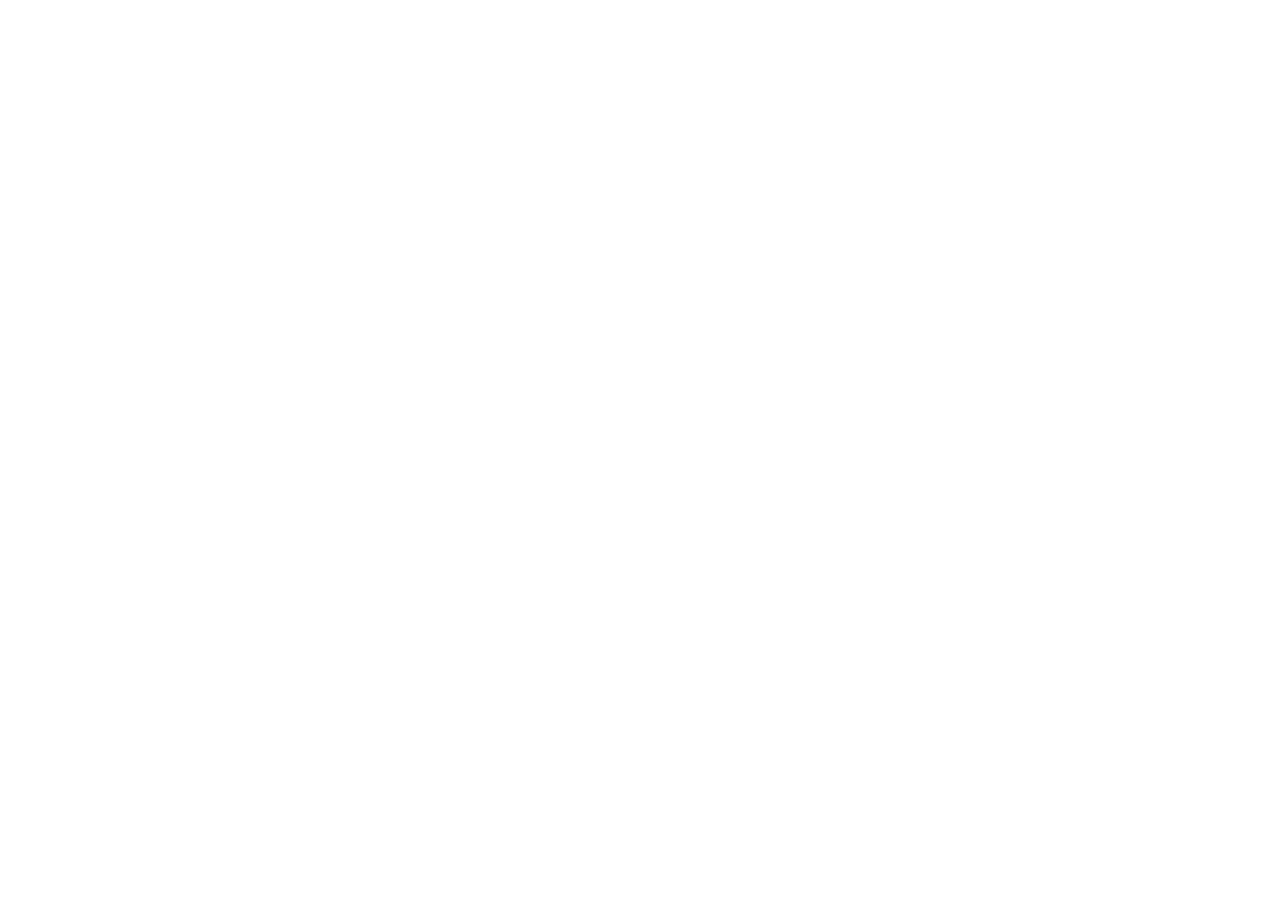
==== foundations/Projects/landing-page/index.html @ 266e3d3a "navbar with flexbox" ====
<!DOCTYPE html>
<html lang="en">
  <head>
    <meta charset="UTF-8" />
    <meta name="viewport" content="width=device-width, initial-scale=1.0" />
    <title>Landing Page</title>
    <link rel="stylesheet" href="../landing-page/style.css" />
    <link
      href="https://fonts.googleapis.com/css2?family=Poppins:wght@400;600&display=swap"
      rel="stylesheet"
    />
  </head>
  <body>
    <nav></nav>

    <section class="hero"></section>

    <section class="content"></section>

    <section class="quote"></section>

    <section class="sign-up"></section>

    <footer></footer>
  </body>
</html>
---- foundations/Projects/landing-page/style.css ----
*,
*::before,
*::after {
  box-sizing: border-box;
}
body {
  font-family: "Poppins", sans-serif;
  margin: 0;
  padding: 0;
  font-size: 14px;
  display: grid;
}

/* Navigation */

/* Hero */

/* Content */

/* Quote */

/* Sign Up */

/* Footer */
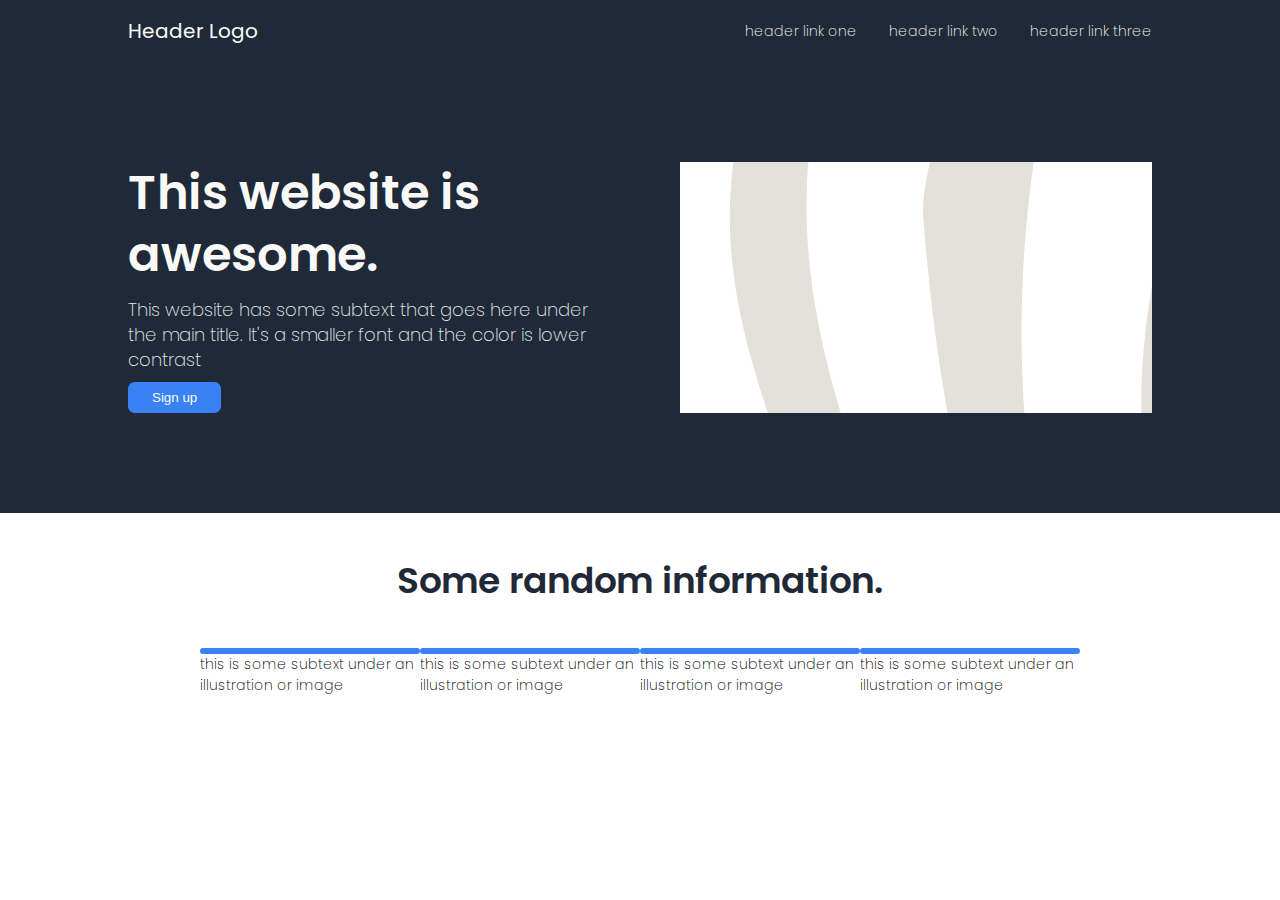
==== commit c430b00b: "landing website changes (to be continued...)" ====
--- a/foundations/Projects/landing-page/index.html
+++ b/foundations/Projects/landing-page/index.html
@@ -6,21 +6,72 @@
     <title>Landing Page</title>
     <link rel="stylesheet" href="../landing-page/style.css" />
     <link
-      href="https://fonts.googleapis.com/css2?family=Poppins:wght@400;600&display=swap"
+      href="https://fonts.googleapis.com/css2?family=Poppins:wght@200;400;600&display=swap"
       rel="stylesheet"
     />
   </head>
   <body>
-    <nav></nav>
+    <nav>
+      <div class="container">
+        <ul class="nav-list">
+          <li><a href="#">Header Logo</a></li>
+          <li><a href="#">header link one</a></li>
+          <li><a href="#">header link two</a></li>
+          <li><a href="#">header link three</a></li>
+        </ul>
+      </div>
+    </nav>
 
-    <section class="hero"></section>
+    <section class="hero">
+      <div class="container">
+        <div class="content">
+          <div class="content-left">
+            <h1>This website is awesome.</h1>
+            <p>
+              This website has some subtext that goes here under the main title.
+              It's a smaller font and the color is lower contrast
+            </p>
+            <button>Sign up</button>
+          </div>
+          <div class="content-right"></div>
+        </div>
+      </div>
+    </section>
 
-    <section class="content"></section>
+    <section class="info">
+      <div class="container">
+        <h2>Some random information.</h2>
+        <div class="info-boxes">
+          <div class="info-box">
+            <div class="info-img"></div>
+            <p>this is some subtext under an illustration or image</p>
+          </div>
+          <div class="info-box">
+            <div class="info-img"></div>
+            <p>this is some subtext under an illustration or image</p>
+          </div>
+          <div class="info-box">
+            <div class="info-img"></div>
+            <p>this is some subtext under an illustration or image</p>
+          </div>
+          <div class="info-box">
+            <div class="info-img"></div>
+            <p>this is some subtext under an illustration or image</p>
+          </div>
+        </div>
+      </div>
+    </section>
 
-    <section class="quote"></section>
+    <section class="quote">
+      <div class="container"></div>
+    </section>
 
-    <section class="sign-up"></section>
+    <section class="sign-up">
+      <div class="container"></div>
+    </section>
 
-    <footer></footer>
+    <footer>
+      <div class="container"></div>
+    </footer>
   </body>
 </html>
--- a/foundations/Projects/landing-page/style.css
+++ b/foundations/Projects/landing-page/style.css
@@ -1,21 +1,113 @@
+:root {
+  --clr-dark-blue: #1f2937;
+  --clr-primary: #f9faf8;
+  --clr-secondary: #e5e7eb;
+  --clr-blue: #3882f6;
+}
 *,
 *::before,
 *::after {
   box-sizing: border-box;
+  margin: 0;
+  padding: 0;
 }
 body {
   font-family: "Poppins", sans-serif;
-  margin: 0;
-  padding: 0;
+  font-weight: 200;
   font-size: 14px;
-  display: grid;
+}
+.container {
+  margin: 0 8rem;
 }
 
 /* Navigation */
+nav {
+  background: var(--clr-dark-blue);
+}
+.nav-list {
+  display: flex;
+  justify-content: flex-end;
+}
+.nav-list li {
+  list-style: none;
+  cursor: pointer;
+  padding: 1rem;
+  display: flex;
+  align-items: center;
+}
+.nav-list li a {
+  text-decoration: none;
+  color: var(--clr-primary);
+}
+.nav-list li:first-child {
+  margin-right: auto;
+  font-weight: 400;
+  font-size: 20px;
+  padding-left: 0;
+}
+.nav-list li:last-child {
+  padding-right: 0;
+}
 
 /* Hero */
+section.hero {
+  background: var(--clr-dark-blue);
+}
+.content {
+  display: flex;
+  gap: 80px;
+  padding: 100px 0;
+}
+.content > * {
+  flex-basis: 100%;
+}
+.content-left h1 {
+  font-size: 48px;
+  font-weight: 600;
+  line-height: 1.3em;
+  color: var(--clr-primary);
+  margin-bottom: 10px;
+}
+.content-left p {
+  font-size: 18px;
+  line-height: 1.4em;
+  color: var(--clr-secondary);
+  margin-bottom: 10px;
+}
+.content-left button {
+  outline: none;
+  border: none;
+  border-radius: 0.5em;
+  padding: 8px 24px;
+  background: var(--clr-blue);
+  color: var(--clr-primary);
+}
+.content-right {
+  background: url(pattern.jpg);
+}
 
-/* Content */
+/* Info */
+section.info .container {
+  margin: 0 12.5rem;
+}
+.info h2 {
+  color: var(--clr-dark-blue);
+  text-align: center;
+  padding: 40px 0;
+  font-size: 36px;
+  font-weight: 600;
+}
+.info-boxes {
+  display: flex;
+}
+.info-boxes > * {
+}
+.info-box {
+}
+.info-img {
+  border: 3px solid var(--clr-blue);
+  border-radius: 0.8rem;
+}
 
 /* Quote */
 
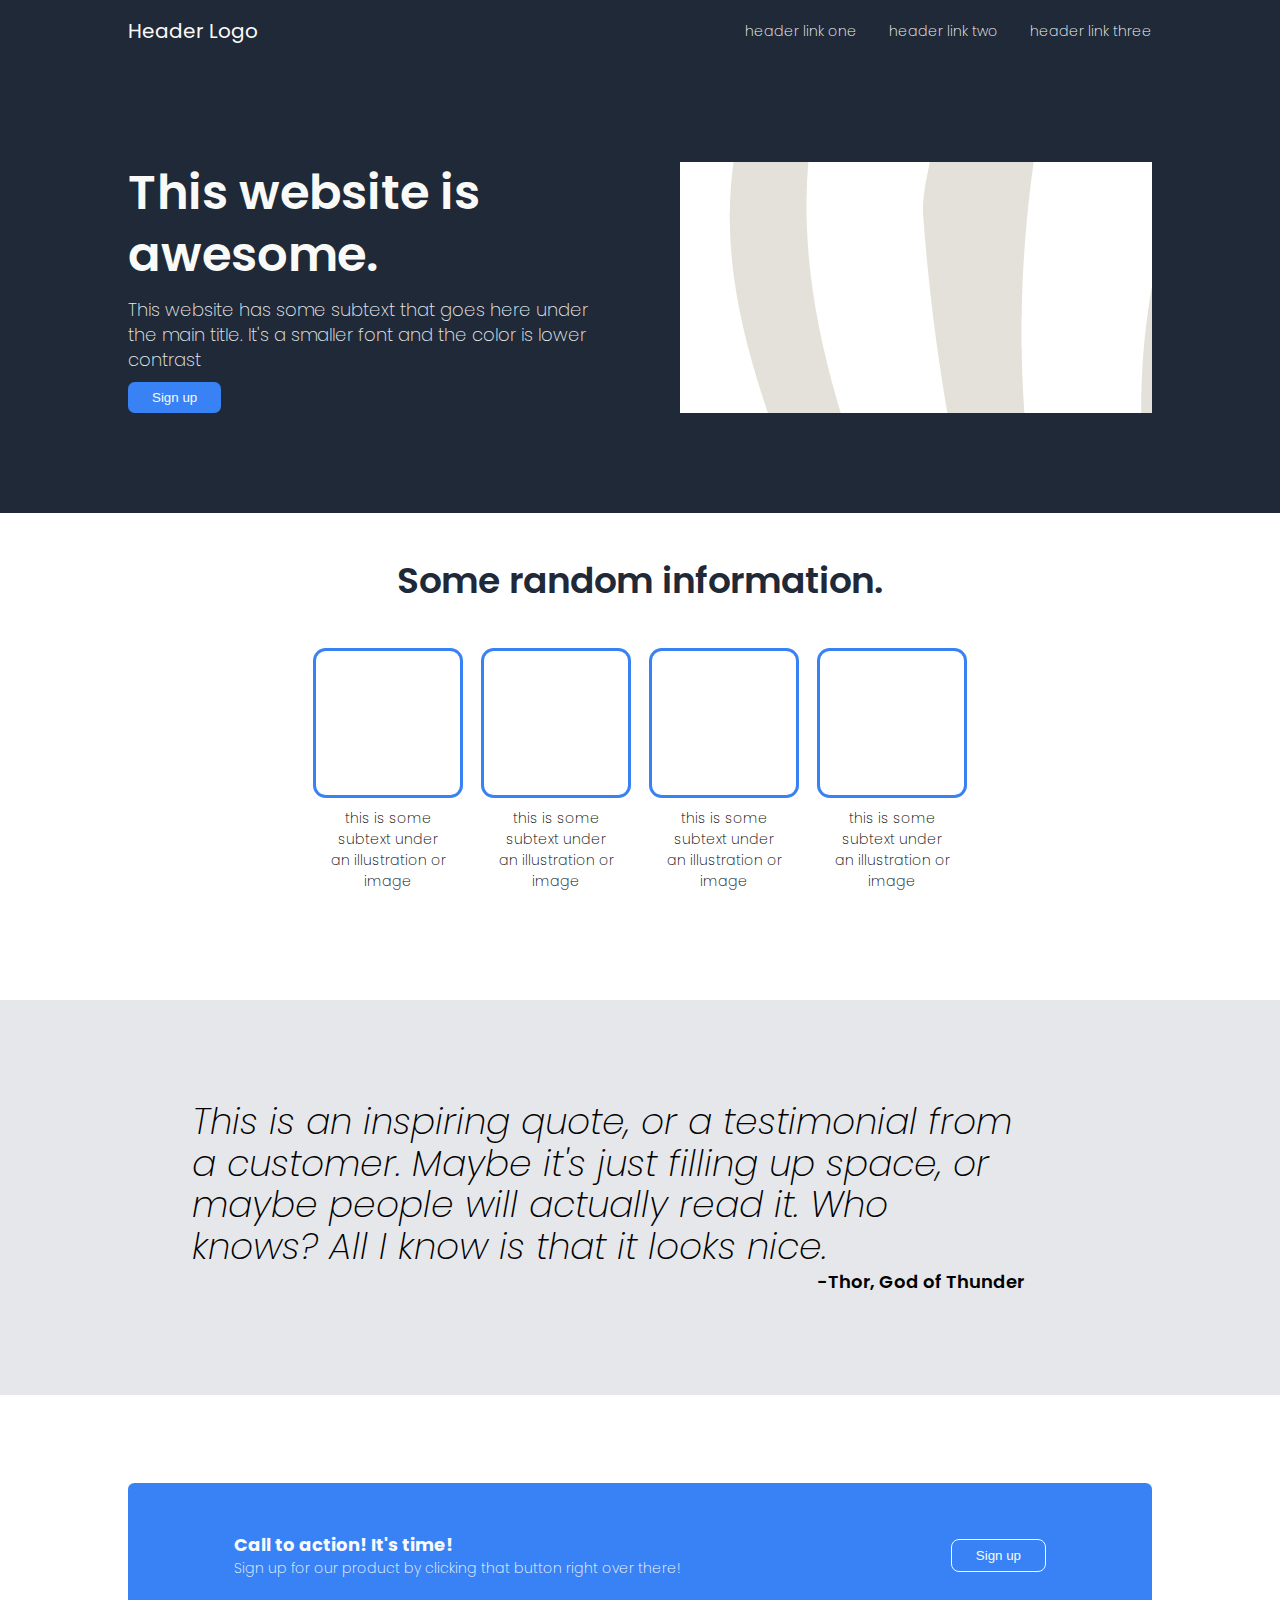
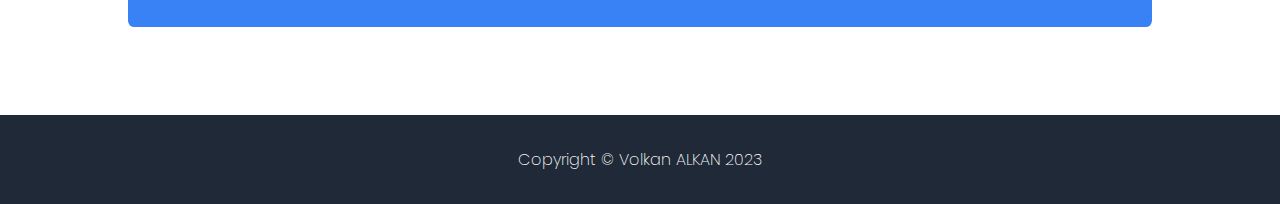
==== commit 2d265fa7: "the project is completed." ====
--- a/foundations/Projects/landing-page/index.html
+++ b/foundations/Projects/landing-page/index.html
@@ -5,8 +5,10 @@
     <meta name="viewport" content="width=device-width, initial-scale=1.0" />
     <title>Landing Page</title>
     <link rel="stylesheet" href="../landing-page/style.css" />
+    <link rel="preconnect" href="https://fonts.googleapis.com" />
+    <link rel="preconnect" href="https://fonts.gstatic.com" crossorigin />
     <link
-      href="https://fonts.googleapis.com/css2?family=Poppins:wght@200;400;600&display=swap"
+      href="https://fonts.googleapis.com/css2?family=Poppins:ital,wght@0,200;0,400;0,600;1,200&display=swap"
       rel="stylesheet"
     />
   </head>
@@ -39,7 +41,7 @@
     </section>
 
     <section class="info">
-      <div class="container">
+      <div class="container-s">
         <h2>Some random information.</h2>
         <div class="info-boxes">
           <div class="info-box">
@@ -62,16 +64,38 @@
       </div>
     </section>
 
+    <!-- Quote -->
     <section class="quote">
-      <div class="container"></div>
+      <div class="container-s">
+        <div class="quote-paragraph">
+          <p>
+            This is an inspiring quote, or a testimonial from a customer. Maybe
+            it's just filling up space, or maybe people will actually read it.
+            Who knows? All I know is that it looks nice.
+          </p>
+          <div class="author">-Thor, God of Thunder</div>
+        </div>
+      </div>
     </section>
 
     <section class="sign-up">
-      <div class="container"></div>
+      <div class="container">
+        <div class="sign-up-box">
+          <div class="left-text">
+            <h4>Call to action! It's time!</h4>
+            <p>
+              Sign up for our product by clicking that button right over there!
+            </p>
+          </div>
+          <div class="right-button">
+            <button>Sign up</button>
+          </div>
+        </div>
+      </div>
     </section>
 
     <footer>
-      <div class="container"></div>
+      <div class="footer">Copyright &copy; Volkan ALKAN 2023</div>
     </footer>
   </body>
 </html>
--- a/foundations/Projects/landing-page/style.css
+++ b/foundations/Projects/landing-page/style.css
@@ -18,6 +18,9 @@
 }
 .container {
   margin: 0 8rem;
+}
+.container-s {
+  margin: 0 12rem;
 }
 
 /* Navigation */
@@ -87,9 +90,6 @@
 }
 
 /* Info */
-section.info .container {
-  margin: 0 12.5rem;
-}
 .info h2 {
   color: var(--clr-dark-blue);
   text-align: center;
@@ -99,18 +99,89 @@
 }
 .info-boxes {
   display: flex;
-}
-.info-boxes > * {
+  justify-content: center;
+  width: 75%;
+  margin: 0 auto;
 }
 .info-box {
+  display: flex;
+  flex-direction: column;
+  align-items: center;
+  padding: 0 0 108px 0;
+}
+.info-box p {
+  text-align: center;
+  width: 70%;
+  margin: 10px auto 0 auto;
 }
 .info-img {
   border: 3px solid var(--clr-blue);
   border-radius: 0.8rem;
+  width: 150px;
+  height: 150px;
 }
 
 /* Quote */
+section.quote {
+  background-color: var(--clr-secondary);
+}
+section.quote .container-s {
+  width: 65%;
+}
+.quote-paragraph {
+  display: flex;
+  flex-direction: column;
+  align-items: center;
+  padding: 6.3rem 0;
+}
+.quote-paragraph p {
+  font-size: 36px;
+  font-weight: 200;
+  font-style: italic;
+  line-height: 2.6rem;
+}
+.quote-paragraph .author {
+  margin-left: auto;
+  font-weight: 600;
+  font-size: 18px;
+}
 
 /* Sign Up */
+section.sign-up .container {
+  padding: 5.5rem 0;
+}
+.sign-up-box {
+  display: flex;
+  justify-content: center;
+  background-color: var(--clr-blue);
+  border-radius: 0.4rem;
+  padding: 3rem 0;
+  align-items: center;
+}
+.left-text {
+  flex-basis: 70%;
+  color: var(--clr-primary);
+}
+.left-text h4 {
+  font-size: 18px;
+}
+.right-button button {
+  outline: none;
+  border: 1px solid var(--clr-primary);
+  background: transparent;
+  border-radius: 0.5rem;
+  color: var(--clr-primary);
+  padding: 8px 24px;
+}
 
 /* Footer */
+footer {
+  background-color: var(--clr-dark-blue);
+}
+.footer {
+  color: var(--clr-primary);
+  display: flex;
+  justify-content: center;
+  font-size: 16px;
+  padding: 2rem 0;
+}
